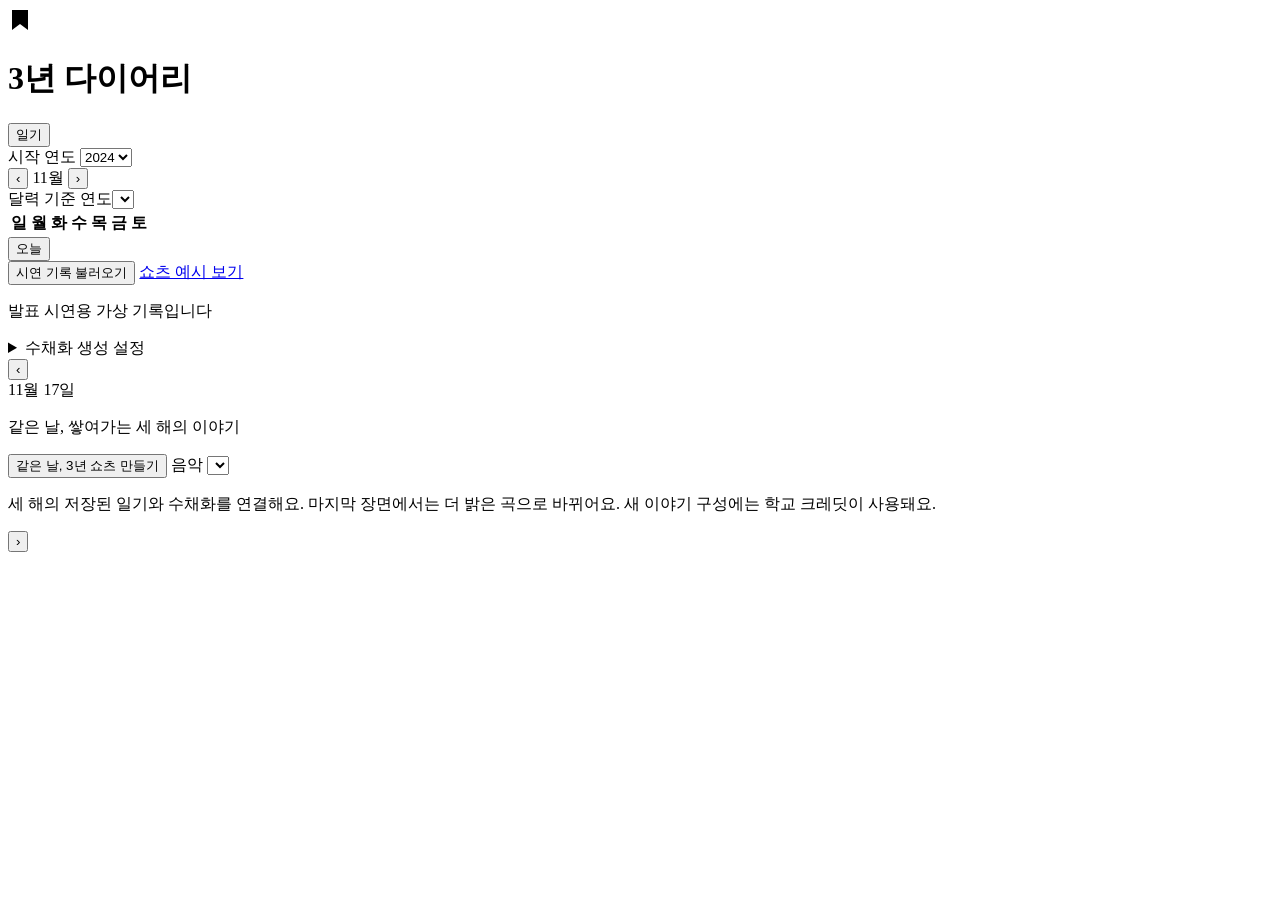
==== static/index.html @ 6a5f15e4 "Add term project: 3-year diary with AI shorts and Pages demo - Term-Project/: v2 app (Python stdlib " ====
<!DOCTYPE html>
<html lang="ko">
<head>
  <meta charset="UTF-8">
  <meta name="viewport" content="width=device-width, initial-scale=1.0">
  <title>3년 다이어리</title>
  <link rel="stylesheet" href="/style.css">
</head>
<body>
  <div class="app-container">
    <header class="app-header">
      <div class="header-left">
        <svg class="bookmark-icon" viewBox="0 0 24 24" width="24" height="24" aria-hidden="true">
          <path d="M4 2v20l8-6 8 6V2H4z" fill="currentColor"/>
        </svg>
        <h1 class="app-title">3년 다이어리</h1>
      </div>
      <nav class="header-nav">
        <button id="btn-diary" class="nav-btn" aria-pressed="true">일기</button>
      </nav>
    </header>

    <div class="main-wrapper">
      <aside class="sidebar">
        <section class="calendar-panel">
          <div class="calendar-header">
            <label for="select-start-year" class="year-label">시작 연도</label>
            <select id="select-start-year" class="year-select">
              <option value="1900">1900</option>
              <option value="1950">1950</option>
              <option value="2024" selected>2024</option>
              <option value="2050">2050</option>
              <option value="2097">2097</option>
            </select>
          </div>

          <div class="month-nav">
            <button aria-label="이전 달" id="btn-prev-month" class="btn-nav-month">‹</button>
            <span id="display-month" class="month-display">11월</span>
            <button aria-label="다음 달" id="btn-next-month" class="btn-nav-month">›</button>
          </div>

          <label class="year-label" for="calendar-year">달력 기준 연도</label><select id="calendar-year" class="year-select"></select>
          <table class="calendar-table" aria-label="달력">
            <thead>
              <tr>
                <th>일</th>
                <th>월</th>
                <th>화</th>
                <th>수</th>
                <th>목</th>
                <th>금</th>
                <th>토</th>
              </tr>
            </thead>
            <tbody id="calendar-body">
            </tbody>
          </table>

          <button id="btn-today" class="btn-today">오늘</button>
        </section>

        <section class="demo-panel">
          <button id="btn-load-demo" class="btn-demo">시연 기록 불러오기</button>
          <a href="/demo/shorts" class="btn-demo long-demo-link">쇼츠 예시 보기</a>
          <p class="demo-label">발표 시연용 가상 기록입니다</p>
        </section>
        <details id="image-settings" class="image-settings">
          <summary>수채화 생성 설정</summary>
          <p>GPT Image 2.5 Sunburst<br>한 번에 1장 · 약 15크레딧</p>
          <p id="image-api-status" role="status">연결 설정 확인 중…</p>
          <label><input type="checkbox" id="image-consent" disabled> 일기 저장 시 수채화 생성에 동의</label>
          <p>일기 본문이 학교 이미지 서비스로 전송됩니다. 기존 그림이 있으면 다시 열 때 추가 생성하지 않습니다.</p>
        </details>
      </aside>

      <main class="content-area">
        <div class="date-selector">
          <button aria-label="전날" id="btn-prev-day" class="btn-day-nav">‹</button>
          <div><div id="display-date" class="date-display">11월 17일</div><p class="date-subtitle">같은 날, 쌓여가는 세 해의 이야기</p><p id="daily-question" class="daily-question"></p><div id="past-banner" class="past-banner" role="status" aria-live="polite" hidden><span id="past-banner-text"></span> <button id="past-banner-read" type="button">지난 기록 먼저 읽기</button></div><button id="three-year-video" class="btn-generate">같은 날, 3년 쇼츠 만들기</button> <label for="three-year-music" class="music-label">음악</label> <select id="three-year-music" class="music-select"></select><p class="image-status">세 해의 저장된 일기와 수채화를 연결해요. 마지막 장면에서는 더 밝은 곡으로 바뀌어요. 새 이야기 구성에는 학교 크레딧이 사용돼요.</p><p id="three-year-music-credit" class="image-status"></p></div>
          <button aria-label="다음 날" id="btn-next-day" class="btn-day-nav">›</button>
        </div>

        <div id="diary-sections" class="diary-sections">
        </div>
      </main>
    </div>
  </div>

  <dialog id="dialog-shorts" aria-labelledby="shorts-title" class="dialog-info shorts-dialog">
    <h2 id="shorts-title">이 일기로 쇼츠 만들기</h2>
    <p id="shorts-date"></p>
    <p>일기 속 사건과 마음의 흐름을 짧은 이야기로 자동 구성해요. 확인 후 영상으로 남겨 보세요.</p>
    <img id="shorts-image" alt="쇼츠에 사용할 일기 수채화">
    <details><summary>저장한 일기 확인</summary><p id="shorts-original"></p></details>
    <ol id="shorts-story" aria-label="일기로 구성한 이야기"></ol>
    <details id="shorts-edit" hidden><summary>구성된 이야기 수정하기</summary>
      <label for="shorts-captions">장면별 문장</label>
      <textarea id="shorts-captions" rows="6" maxlength="519"></textarea>
      <p class="demo-label">수정은 선택이에요. 1~8개 장면, 장면당 64자 이내. 원문은 바뀌지 않아요. 쇼츠를 완성하면 수정한 문장을 다음 쇼츠와 3년 쇼츠에서 다시 사용해요.</p>
    </details>
    <button id="retry-story" class="btn-delete" hidden>이야기 구성 다시 시도</button>
    <button id="make-scene-images" class="btn-generate" disabled>이야기에 맞는 장면 그림 준비</button>
    <p class="demo-label">최대 3장 · 새 그림 장당 약 15크레딧(최대 약 45). 같은 일기·장면은 재사용해요. 실패해도 준비된 그림은 보존해요. 새로 만들 장수와 예상 크레딧을 확인한 뒤 일기와 장면을 학교 API로 보내요.</p>
    <div id="scene-previews" aria-label="장면 그림"></div>
    <p id="shorts-status" role="status"></p>
    <label for="shorts-music" class="music-label">배경음악</label> <select id="shorts-music" class="music-select"></select>
    <p id="shorts-music-credit" class="demo-label"></p>
    <button id="make-shorts" class="btn-save" disabled>이 이야기로 쇼츠 만들기</button>
    <button id="close-shorts" class="btn-delete">닫기</button>
    <video id="shorts-video" controls playsinline hidden></video>
    <a id="download-shorts" download="오늘의일기_쇼츠.mp4" hidden>MP4 저장</a>
    <p class="demo-label">이야기 구성은 학교 AI를 사용하고, 저장된 그림의 확대·패닝과 영상 합성은 추가 AI 호출 없이 처리해요. 음원 출처는 선택한 곡 아래에 표시돼요.</p>
  </dialog>
  <dialog id="dialog-videos" class="dialog-info shorts-dialog" aria-labelledby="videos-title">
    <h2 id="videos-title">보관한 쇼츠</h2>
    <p id="videos-status" role="status"></p>
    <div id="saved-videos"></div>
    <button id="close-videos" class="btn-delete">닫기</button>
  </dialog>
  <dialog id="dialog-image" class="dialog-image">
    <div class="dialog-content">
      <img id="dialog-image-preview" alt="수채화 확대 이미지">
      <button id="btn-close-image" class="btn-close-dialog">닫기</button>
    </div>
  </dialog>

  <dialog aria-labelledby="dialog-title" id="dialog-info" class="dialog-info">
    <div class="dialog-content">
      <h2 id="dialog-title"></h2>
      <p id="dialog-message"></p>
      <button id="btn-close-info" class="btn-modal">확인</button>
    </div>
  </dialog>

  <div id="status-message" class="status-message" role="status" aria-live="polite"></div>

  <script src="/app.js"></script>
</body>
</html>
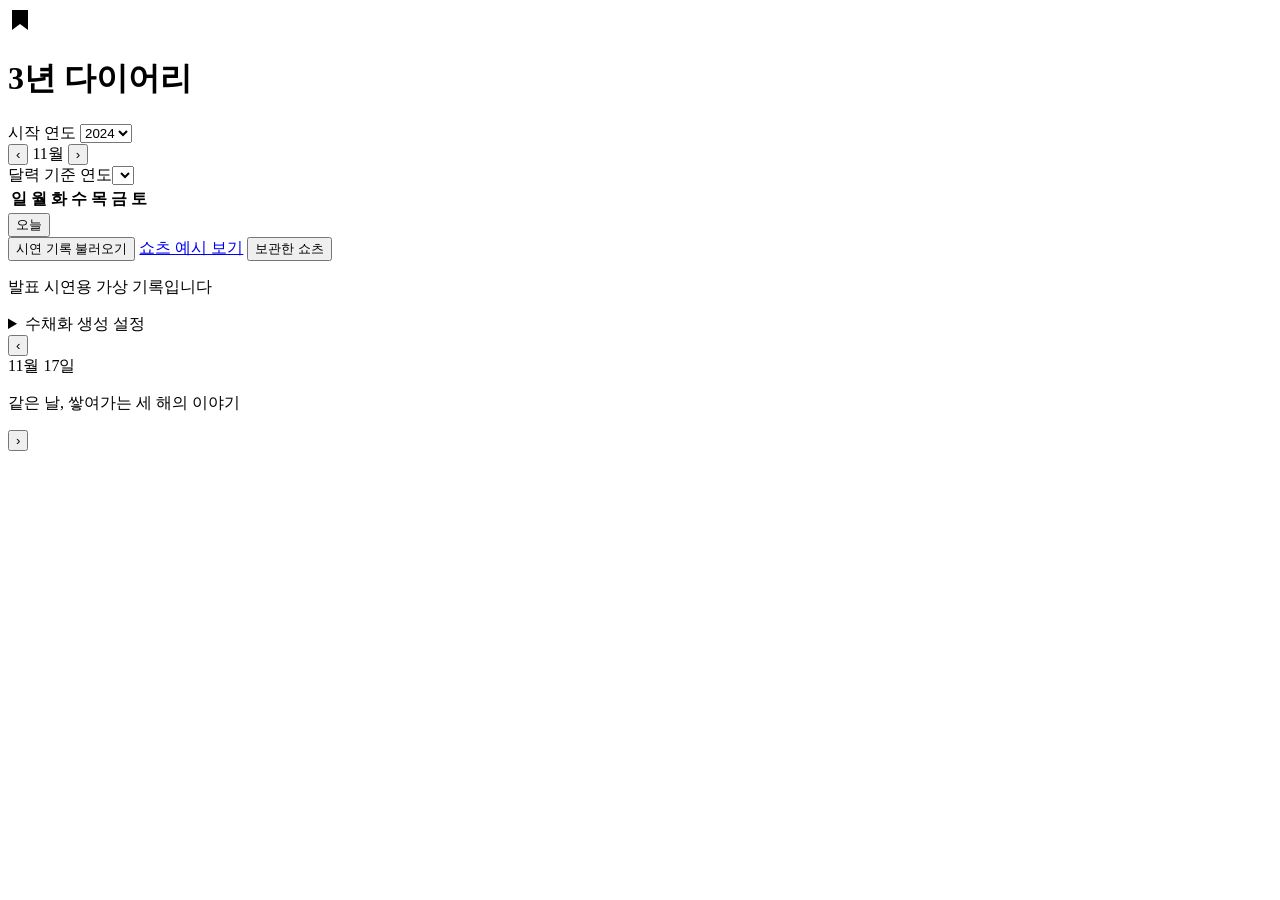
==== commit 0eefeb9d: "장면마다 AI 영상(Seedance)·인물 통일 쇼츠, 예시 쇼츠·README 최신화 - 장면 문장마다 Seedance 텍스트→영상 클립, 같은 인물 설명으로 주인공 통일 - 쇼츠" ====
--- a/static/index.html
+++ b/static/index.html
@@ -15,9 +15,6 @@
         </svg>
         <h1 class="app-title">3년 다이어리</h1>
       </div>
-      <nav class="header-nav">
-        <button id="btn-diary" class="nav-btn" aria-pressed="true">일기</button>
-      </nav>
     </header>
 
     <div class="main-wrapper">
@@ -63,6 +60,7 @@
         <section class="demo-panel">
           <button id="btn-load-demo" class="btn-demo">시연 기록 불러오기</button>
           <a href="/demo/shorts" class="btn-demo long-demo-link">쇼츠 예시 보기</a>
+          <button id="btn-saved-shorts" class="btn-demo" type="button">보관한 쇼츠</button>
           <p class="demo-label">발표 시연용 가상 기록입니다</p>
         </section>
         <details id="image-settings" class="image-settings">
@@ -77,7 +75,7 @@
       <main class="content-area">
         <div class="date-selector">
           <button aria-label="전날" id="btn-prev-day" class="btn-day-nav">‹</button>
-          <div><div id="display-date" class="date-display">11월 17일</div><p class="date-subtitle">같은 날, 쌓여가는 세 해의 이야기</p><p id="daily-question" class="daily-question"></p><div id="past-banner" class="past-banner" role="status" aria-live="polite" hidden><span id="past-banner-text"></span> <button id="past-banner-read" type="button">지난 기록 먼저 읽기</button></div><button id="three-year-video" class="btn-generate">같은 날, 3년 쇼츠 만들기</button> <label for="three-year-music" class="music-label">음악</label> <select id="three-year-music" class="music-select"></select><p class="image-status">세 해의 저장된 일기와 수채화를 연결해요. 마지막 장면에서는 더 밝은 곡으로 바뀌어요. 새 이야기 구성에는 학교 크레딧이 사용돼요.</p><p id="three-year-music-credit" class="image-status"></p></div>
+          <div><div id="display-date" class="date-display">11월 17일</div><p class="date-subtitle">같은 날, 쌓여가는 세 해의 이야기</p><p id="daily-question" class="daily-question"></p><p id="daily-cheer" class="daily-cheer" aria-live="polite"></p><div id="past-banner" class="past-banner" role="status" aria-live="polite" hidden><span id="past-banner-text"></span> <button id="past-banner-read" type="button">지난 기록 먼저 읽기</button></div></div>
           <button aria-label="다음 날" id="btn-next-day" class="btn-day-nav">›</button>
         </div>
 
@@ -89,28 +87,23 @@
 
   <dialog id="dialog-shorts" aria-labelledby="shorts-title" class="dialog-info shorts-dialog">
     <h2 id="shorts-title">이 일기로 쇼츠 만들기</h2>
-    <p id="shorts-date"></p>
-    <p>일기 속 사건과 마음의 흐름을 짧은 이야기로 자동 구성해요. 확인 후 영상으로 남겨 보세요.</p>
-    <img id="shorts-image" alt="쇼츠에 사용할 일기 수채화">
-    <details><summary>저장한 일기 확인</summary><p id="shorts-original"></p></details>
-    <ol id="shorts-story" aria-label="일기로 구성한 이야기"></ol>
-    <details id="shorts-edit" hidden><summary>구성된 이야기 수정하기</summary>
-      <label for="shorts-captions">장면별 문장</label>
-      <textarea id="shorts-captions" rows="6" maxlength="519"></textarea>
-      <p class="demo-label">수정은 선택이에요. 1~8개 장면, 장면당 64자 이내. 원문은 바뀌지 않아요. 쇼츠를 완성하면 수정한 문장을 다음 쇼츠와 3년 쇼츠에서 다시 사용해요.</p>
-    </details>
-    <button id="retry-story" class="btn-delete" hidden>이야기 구성 다시 시도</button>
-    <button id="make-scene-images" class="btn-generate" disabled>이야기에 맞는 장면 그림 준비</button>
-    <p class="demo-label">최대 3장 · 새 그림 장당 약 15크레딧(최대 약 45). 같은 일기·장면은 재사용해요. 실패해도 준비된 그림은 보존해요. 새로 만들 장수와 예상 크레딧을 확인한 뒤 일기와 장면을 학교 API로 보내요.</p>
-    <div id="scene-previews" aria-label="장면 그림"></div>
+    <p id="shorts-date" class="demo-label"></p>
+    <ol id="shorts-story" class="shorts-story" aria-label="장면 문장"></ol>
+    <p class="demo-label shorts-hint">문장을 누르면 고칠 수 있어요. 자막과 목소리에 그대로 쓰여요.</p>
+    <textarea id="shorts-captions" hidden></textarea>
+    <button id="retry-story" class="btn-delete" hidden>이야기 다시 구성</button>
+    <div class="shorts-options">
+      <label><input type="checkbox" id="shorts-ai-video"> AI 영상으로 움직이기 <span id="shorts-video-cost" class="demo-label"></span></label>
+      <label class="narration-option" hidden><input type="checkbox" id="shorts-narration" checked> 자막 읽어 주기</label>
+    </div>
     <p id="shorts-status" role="status"></p>
-    <label for="shorts-music" class="music-label">배경음악</label> <select id="shorts-music" class="music-select"></select>
-    <p id="shorts-music-credit" class="demo-label"></p>
-    <button id="make-shorts" class="btn-save" disabled>이 이야기로 쇼츠 만들기</button>
-    <button id="close-shorts" class="btn-delete">닫기</button>
+    <div class="shorts-actions">
+      <button id="make-shorts" class="btn-save" disabled>쇼츠 만들기</button>
+      <button id="close-shorts" class="btn-delete">닫기</button>
+    </div>
     <video id="shorts-video" controls playsinline hidden></video>
     <a id="download-shorts" download="오늘의일기_쇼츠.mp4" hidden>MP4 저장</a>
-    <p class="demo-label">이야기 구성은 학교 AI를 사용하고, 저장된 그림의 확대·패닝과 영상 합성은 추가 AI 호출 없이 처리해요. 음원 출처는 선택한 곡 아래에 표시돼요.</p>
+    <p id="shorts-music-credit" class="demo-label"></p>
   </dialog>
   <dialog id="dialog-videos" class="dialog-info shorts-dialog" aria-labelledby="videos-title">
     <h2 id="videos-title">보관한 쇼츠</h2>
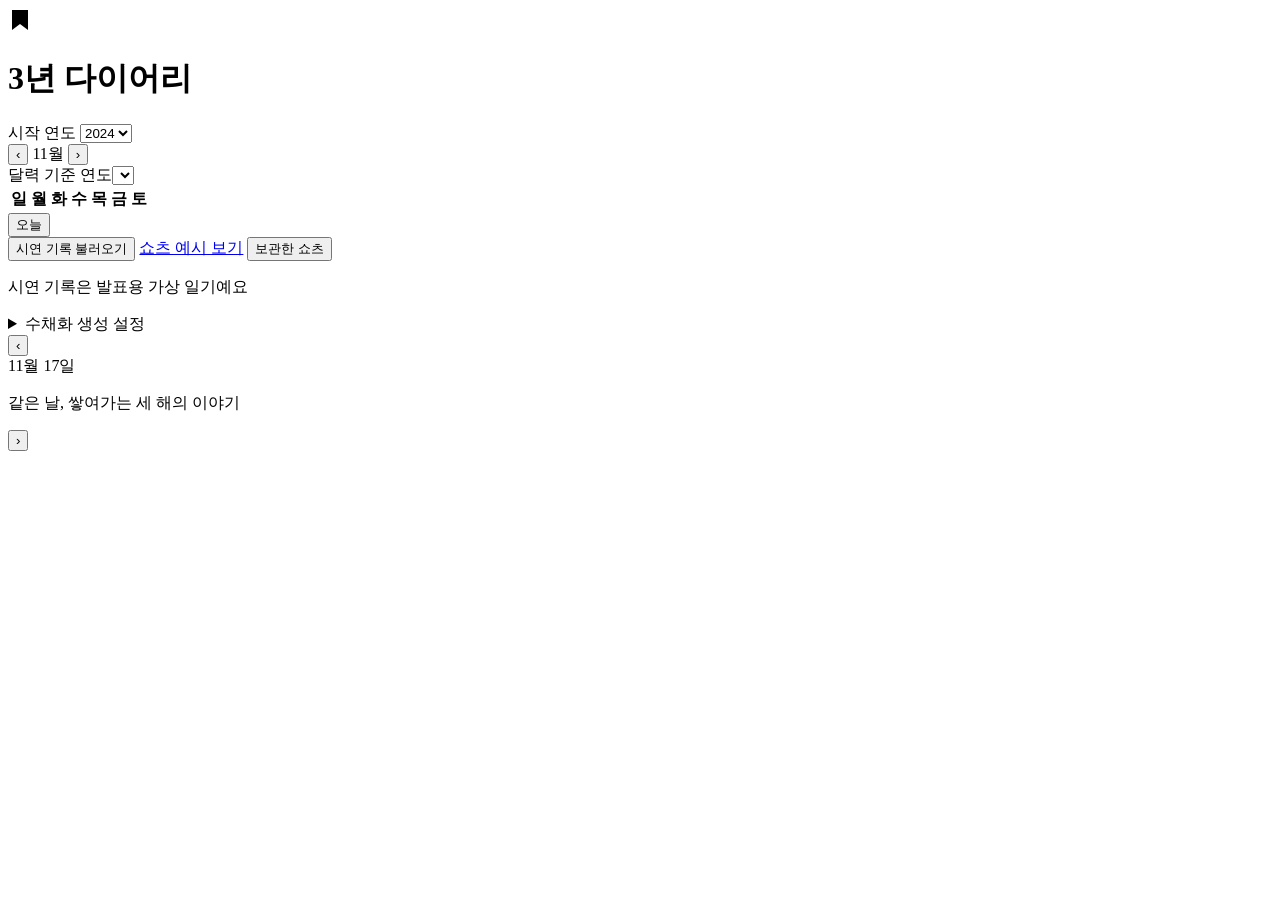
==== commit 3a6ef68a: "사소한 다듬기: 로컬 영상 표지(0:00), 예시 페이지 길이 표시, 문구·파일 이름 - 완성 쇼츠마다 3초 장면을 표지(jpg)로 만들어 재생 전 0:00과 함께 표시 - 로컬 " ====
--- a/static/index.html
+++ b/static/index.html
@@ -61,14 +61,14 @@
           <button id="btn-load-demo" class="btn-demo">시연 기록 불러오기</button>
           <a href="/demo/shorts" class="btn-demo long-demo-link">쇼츠 예시 보기</a>
           <button id="btn-saved-shorts" class="btn-demo" type="button">보관한 쇼츠</button>
-          <p class="demo-label">발표 시연용 가상 기록입니다</p>
+          <p class="demo-label">시연 기록은 발표용 가상 일기예요</p>
         </section>
         <details id="image-settings" class="image-settings">
           <summary>수채화 생성 설정</summary>
           <p>GPT Image 2.5 Sunburst<br>한 번에 1장 · 약 15크레딧</p>
           <p id="image-api-status" role="status">연결 설정 확인 중…</p>
           <label><input type="checkbox" id="image-consent" disabled> 일기 저장 시 수채화 생성에 동의</label>
-          <p>일기 본문이 학교 이미지 서비스로 전송됩니다. 기존 그림이 있으면 다시 열 때 추가 생성하지 않습니다.</p>
+          <p>일기 본문이 학교 이미지 서비스로 전송됩니다. 내용이 바뀌지 않았으면 그림을 다시 만들지 않습니다.</p>
         </details>
       </aside>
 
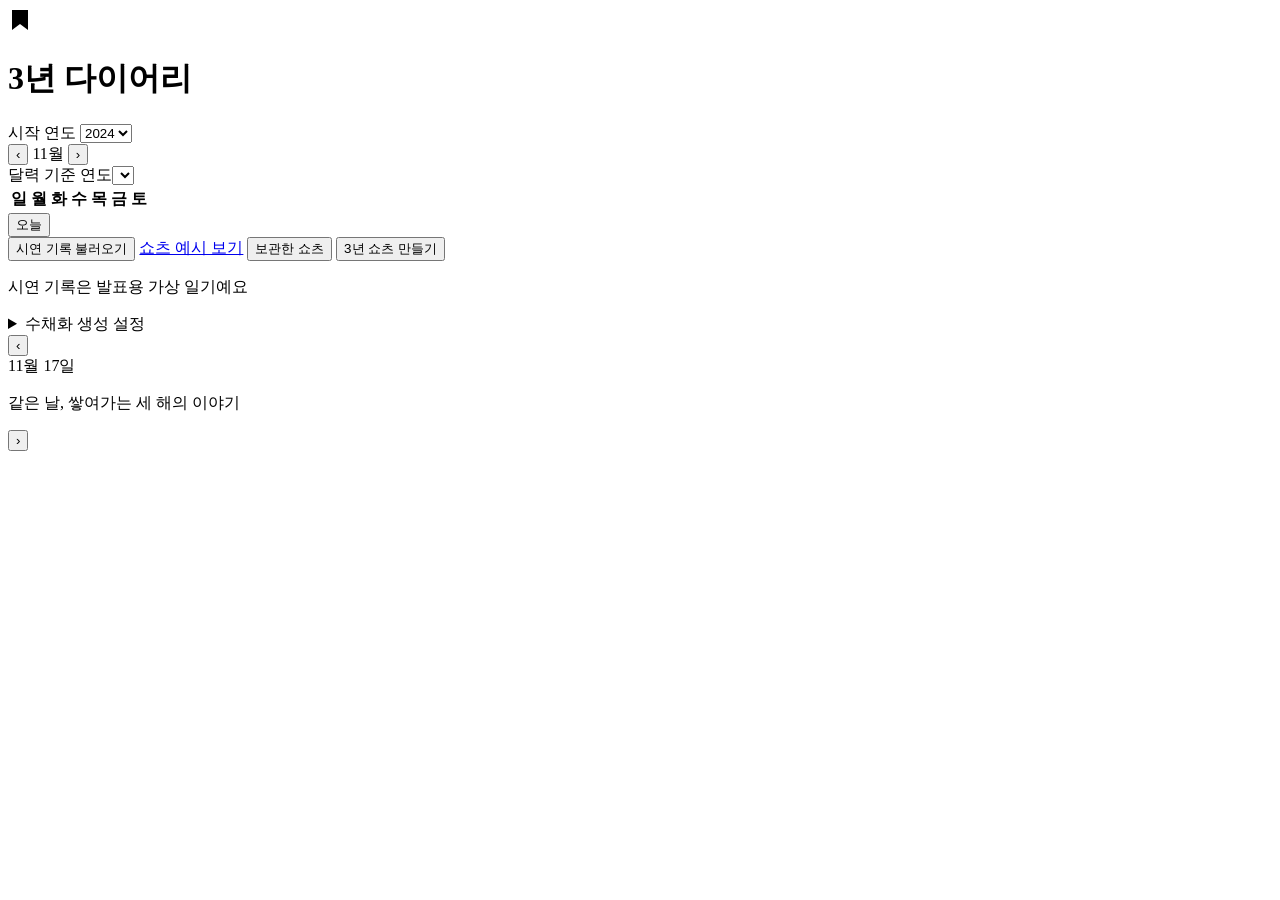
==== commit f5d4f0fa: "사소한 다듬기 2: 3년 쇼츠 버튼 복구, 안내 문구 말투 통일, 시연판 시간대 - 헤더 정리 때 빠졌던 '3년 쇼츠 만들기' 버튼을 사이드바에 복구, 실제 일기는 크레딧 확인 창" ====
--- a/static/index.html
+++ b/static/index.html
@@ -61,6 +61,7 @@
           <button id="btn-load-demo" class="btn-demo">시연 기록 불러오기</button>
           <a href="/demo/shorts" class="btn-demo long-demo-link">쇼츠 예시 보기</a>
           <button id="btn-saved-shorts" class="btn-demo" type="button">보관한 쇼츠</button>
+          <button id="three-year-video" class="btn-demo" type="button">3년 쇼츠 만들기</button>
           <p class="demo-label">시연 기록은 발표용 가상 일기예요</p>
         </section>
         <details id="image-settings" class="image-settings">
@@ -68,7 +69,7 @@
           <p>GPT Image 2.5 Sunburst<br>한 번에 1장 · 약 15크레딧</p>
           <p id="image-api-status" role="status">연결 설정 확인 중…</p>
           <label><input type="checkbox" id="image-consent" disabled> 일기 저장 시 수채화 생성에 동의</label>
-          <p>일기 본문이 학교 이미지 서비스로 전송됩니다. 내용이 바뀌지 않았으면 그림을 다시 만들지 않습니다.</p>
+          <p>일기 본문이 학교 이미지 서비스로 전송돼요. 내용이 바뀌지 않았으면 그림을 다시 만들지 않아요.</p>
         </details>
       </aside>
 
